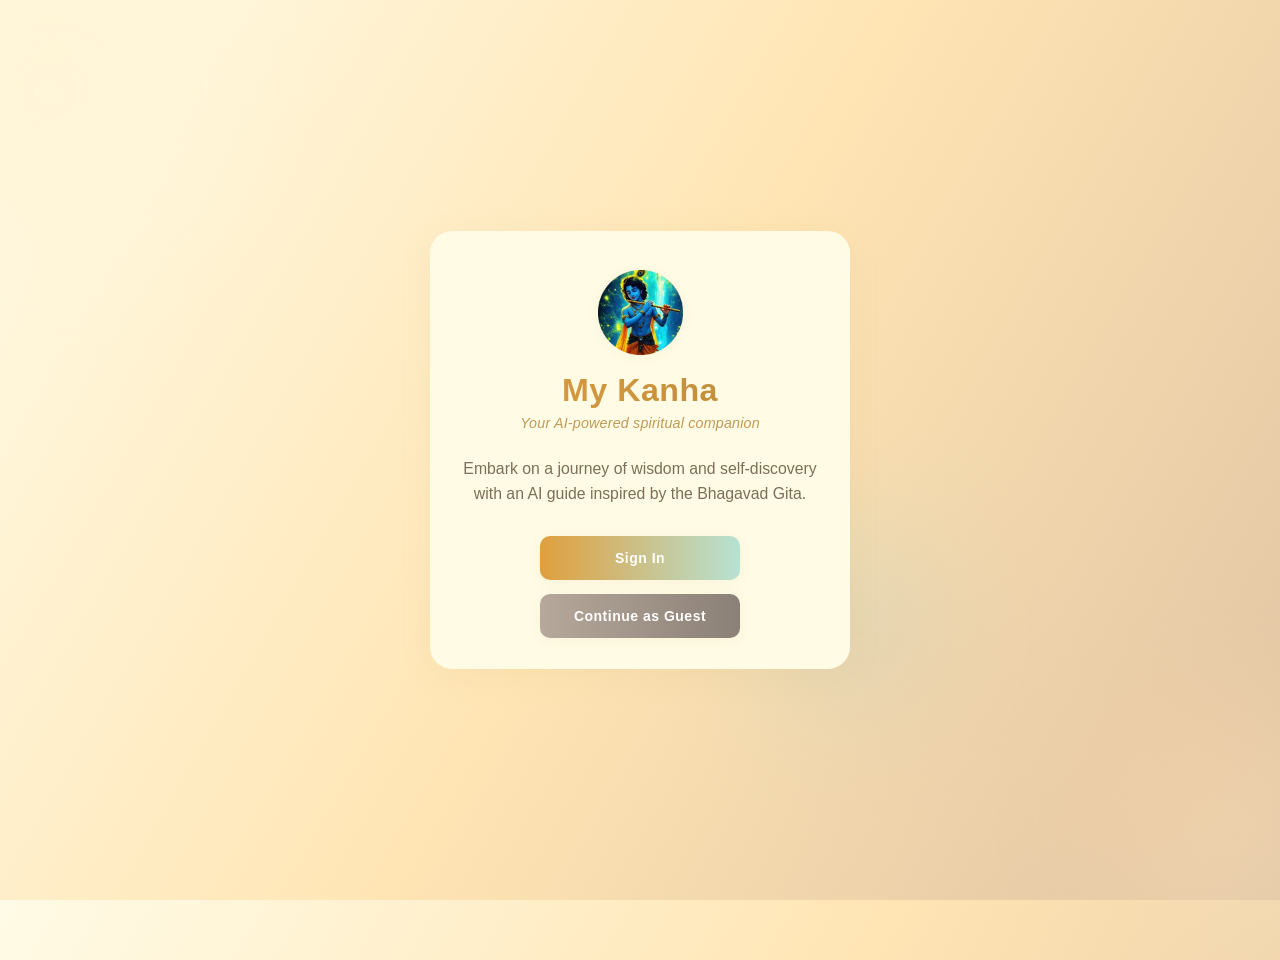
==== web_app/index.html @ e43a3147 "Update logo and resize for better layout" ====
<!DOCTYPE html>
<html lang="en">
<head>
  <meta charset="UTF-8">
  <meta name="viewport" content="width=device-width, initial-scale=1.0, viewport-fit=cover">
  <title>My Kanha Project</title>
  <link rel="stylesheet" href="assets/css/styles.css">
  <!-- PWA Meta Tags -->
  <link rel="manifest" href="manifest.json">
  <meta name="theme-color" content="#e09f3e">
  <meta name="apple-mobile-web-app-capable" content="yes">
  <meta name="apple-mobile-web-app-status-bar-style" content="default">
  <meta name="apple-mobile-web-app-title" content="My Kanha">
  <link rel="apple-touch-icon" href="assets/images/icon-192.png">
  <meta name="description" content="Your AI-powered spiritual companion inspired by the Bhagavad Gita">
  <style>
    body {
      margin: 0;
      padding: 0;
      font-family: 'Segoe UI', Arial, sans-serif;
      background: linear-gradient(120deg, #fffbe6 0%, #ffe5b4 50%, #e0c3a3 100%);
      min-height: 100vh;
      display: flex;
      flex-direction: column;
      align-items: center;
      justify-content: center;
      overflow-x: hidden;
      position: relative;
    }
    .header {
      position: fixed;
      top: 0;
      left: 0;
      right: 0;
      z-index: 100;
      display: flex;
      align-items: center;
      justify-content: space-between;
      padding: 0.8rem 1.5rem;
      background: rgba(255, 251, 230, 0.95);
      backdrop-filter: blur(10px);
      box-shadow: 0 2px 12px rgba(200,170,100,0.10);
    }
    .header .logo-link {
      font-size: 1.25rem;
      font-weight: 700;
      color: #b6893e;
      text-decoration: none;
      display: flex;
      align-items: center;
      gap: 0.3rem;
    }
    .header .nav {
      display: flex;
      gap: 1.2rem;
    }
    .header .nav a {
      color: #7c6f57;
      text-decoration: none;
      font-size: 0.95rem;
      font-weight: 500;
      padding: 0.4rem 0.8rem;
      border-radius: 8px;
      transition: background 0.2s, color 0.2s;
    }
    .header .nav a:hover,
    .header .nav a.active {
      background: linear-gradient(90deg, #e09f3e 0%, #b6e2d3 100%);
      color: #fff;
    }
    @media (max-width: 600px) {
      .header {
        padding: 0.6rem 1rem;
      }
      .header .logo-link {
        font-size: 1rem;
      }
      .header .nav {
        gap: 0.5rem;
      }
      .header .nav a {
        font-size: 0.8rem;
        padding: 0.3rem 0.5rem;
      }
    }
    .background-blob {
      position: absolute;
      z-index: 0;
      border-radius: 50%;
      filter: blur(60px);
      opacity: 0.45;
      animation: float 12s ease-in-out infinite alternate;
    }
    .blob1 {
      width: 340px; height: 340px;
      background: linear-gradient(135deg, #ffe5b4 0%, #fffbe6 100%);
      top: -80px; left: -120px;
      animation-delay: 0s;
    }
    .blob2 {
      width: 260px; height: 260px;
      background: linear-gradient(135deg, #f9d29d 0%, #f6e7cb 100%);
      bottom: -60px; right: -80px;
      animation-delay: 2s;
    }
    .blob3 {
      width: 180px; height: 180px;
      background: linear-gradient(135deg, #b6e2d3 0%, #e0c3a3 100%);
      top: 60%; left: 60%;
      animation-delay: 4s;
    }
    @keyframes float {
      0% { transform: translateY(0) scale(1); }
      100% { transform: translateY(-30px) scale(1.08); }
    }
    .container {
      position: relative;
      z-index: 1;
      background: rgba(255, 251, 230, 0.98);
      border-radius: 22px;
      box-shadow: 0 6px 32px rgba(200,170,100,0.10);
      padding: 2.8rem 2.2rem 2.2rem 2.2rem;
      max-width: 420px;
      width: 92vw;
      text-align: center;
      animation: fadeIn 1.2s cubic-bezier(.39,.575,.56,1) both;
    }
    @keyframes fadeIn {
      0% { opacity: 0; transform: translateY(40px) scale(0.98); }
      100% { opacity: 1; transform: translateY(0) scale(1); }
    }
    .logo {
      width: 85px;
      height: 85px;
      margin-bottom: 1.1rem;
      margin-inline: auto;
      border-radius: 50%;
      background: linear-gradient(135deg, #ffe5b4 0%, #f9d29d 100%);
      display: flex;
      align-items: center;
      justify-content: center;
      box-shadow: 0 2px 12px rgba(200,170,100,0.10);
      animation: popIn 1.2s cubic-bezier(.39,.575,.56,1) 0.2s both;
    }
    .logo span {
      font-size: 2.3rem;
      color: #e09f3e;
      font-family: 'Segoe UI', Arial, sans-serif;
    }
    @keyframes popIn {
      0% { opacity: 0; transform: scale(0.7); }
      100% { opacity: 1; transform: scale(1); }
    }
    h1 {
      font-size: 2.3rem;
      margin-bottom: 0.4rem;
      color: #b6893e;
      letter-spacing: 0.5px;
      font-weight: 700;
      background: linear-gradient(90deg, #e09f3e 0%, #b6893e 100%);
      -webkit-background-clip: text;
      -webkit-text-fill-color: transparent;
      background-clip: text;
      
    }
    p {
      font-size: 1.13rem;
      color: #7c6f57;
      margin-bottom: 2.1rem;
      line-height: 1.6;
    }
    .start-btn {
      background: linear-gradient(90deg, #e09f3e 0%, #b6e2d3 100%);
      color: #fff;
      border: none;
      border-radius: 10px;
      padding: 1rem 2.5rem;
      font-size: 1.13rem;
      font-weight: 700;
      cursor: pointer;
      box-shadow: 0 2px 12px rgba(200,170,100,0.10);
      transition: background 0.2s, transform 0.2s, box-shadow 0.2s;
      letter-spacing: 0.5px;
    }
    .start-btn:hover, .start-btn:focus {
      background: linear-gradient(90deg, #b6e2d3 0%, #e09f3e 100%);
      transform: translateY(-3px) scale(1.04);
      box-shadow: 0 6px 24px rgba(200,170,100,0.13);
      outline: none;
    }
    .button-group {
      display: flex;
      flex-direction: row;
      gap: 1rem;
      justify-content: center;
      flex-wrap: wrap;
      margin-top: 0.5rem;
    }
    .button-group a {
      width: 100%;
      max-width: 200px;
    }
    /* Ensure both buttons have equal size */
    .button-group .start-btn {
      width: 100%;
      padding: 0.9rem 1.5rem;
      font-size: 1rem;
    }
    .button-group .login-btn {
      background: linear-gradient(90deg, #e09f3e 0%, #b6e2d3 100%);
    }
    .button-group .login-btn:hover, .button-group .login-btn:focus {
      background: linear-gradient(90deg, #b6e2d3 0%, #e09f3e 100%);
    }
    .button-group .guest-btn {
      background: linear-gradient(90deg, #b6a89a 0%, #8b8077 100%);
    }
    .button-group .guest-btn:hover, .button-group .guest-btn:focus {
      background: linear-gradient(90deg, #8b8077 0%, #b6a89a 100%);
    }
    .subtitle {
      font-size: 1.02rem;
      color: #b6893e;
      margin-bottom: 1.7rem;
      font-style: italic;
      letter-spacing: 0.2px;
      opacity: 0.85;
    }
    @media (max-width: 600px) {
      .container {
        padding: 1.2rem 0.5rem 1.5rem 0.5rem;
        max-width: 98vw;
      }
      h1 {
        font-size: 1.4rem;
      }
      p {
        font-size: 0.98rem;
      }
      .button-group .start-btn {
        font-size: 0.95rem;
        padding: 0.75rem 1rem;
      }
      .button-group {
        flex-direction: column;
        align-items: center;
        gap: 0.8rem;
      }
      .button-group a {
        width: 70%;
        max-width: none;
      }
      .logo {
        width: 48px; height: 48px;
        font-size: 1.3rem;
      }
    }
  </style>
</head>
<body>
  <div class="background-blob blob1"></div>
  <div class="background-blob blob2"></div>
  <div class="background-blob blob3"></div>
  <div class="container">
<div class="logo">
    <img src="assets/images/k.ico" alt="Krishna" class="auth-logo-img">
</div>
    <h1>My Kanha</h1>
    <div class="subtitle">Your AI-powered spiritual companion</div>
    <p>Embark on a journey of wisdom and self-discovery with an AI guide inspired by the Bhagavad Gita.</p>
    <div class="button-group">
      <a href="login.html">
        <button class="start-btn login-btn">Sign In</button>
      </a>
      <a href="chat.html">
        <button class="start-btn guest-btn">Continue as Guest</button>
      </a>
    </div>
  </div>

  <script src="assets/js/settings.js"></script>
  <script src="assets/js/pwa.js"></script>
</body>
</html>
---- web_app/assets/css/styles.css ----
/* ============================================
   MY KANHA PROJECT - COMPLETE STYLESHEET
   Clean, Mobile-First, PWA-Ready
   ============================================ */

/* CSS VARIABLES */
:root {
    --primary: #e09f3e;
    --primary-dark: #b6893e;
    --secondary: #b6e2d3;
    --surface: rgba(255, 251, 230, 0.98);
    --text-primary: #4a4a4a;
    --text-secondary: #7c6f57;
    --text-muted: #999;
    --border: rgba(200, 170, 100, 0.2);
    --shadow: rgba(200, 170, 100, 0.15);
    --safe-area-bottom: env(safe-area-inset-bottom, 0px);
    --bottom-nav-height: 60px;
    --touch-target: 44px;
    --transition: 0.2s ease;
}

/* RESET */
*, *::before, *::after { box-sizing: border-box; margin: 0; padding: 0; }

html { font-size: 14px; scroll-behavior: smooth; }

/* HIDE SCROLLBARS (while still allowing scroll) */
* {
    scrollbar-width: none; /* Firefox */
    -ms-overflow-style: none; /* IE/Edge */
}
*::-webkit-scrollbar {
    display: none; /* Chrome, Safari, Opera */
}

body {
    font-family: 'Segoe UI', system-ui, -apple-system, sans-serif;
    background: linear-gradient(135deg, #fffbe6 0%, #ffe5b4 50%, #f5e6d3 100%);
    background-attachment: fixed;
    color: var(--text-primary);
    min-height: 100vh;
    line-height: 1.2;
    overflow-x: hidden;
    padding-bottom: calc(var(--bottom-nav-height) + var(--safe-area-bottom));
}

/* HEADER */
.header {
    position: sticky;
    top: 0;
    z-index: 100;
    display: flex;
    align-items: center;
    justify-content: space-between;
    padding: 0.75rem 1.5rem;
    background: var(--surface);
    box-shadow: 0 2px 12px var(--shadow);
}

/* HEADER LOGO - Image and text side by side */
.logo {
    display: flex;
    align-items: center;
    gap: 0.5rem;
    font-size: 1.25rem;
    font-weight: 700;
    color: var(--primary);
    text-decoration: none;
}

.logo-text {
    font-size: 1.25rem;
    font-weight: 700;
    color: var(--primary);
}

/* Logo image styling */
.logo-img {
    width: 35px;
    height: 35px;
    object-fit: contain;
    display: block;
}

/* Dark mode adjustments */
body.dark-mode .logo-text,
html.dark-mode .logo-text {
    color: #ffb74d;
}

body.dark-mode .logo-img,
html.dark-mode .logo-img {
    filter: brightness(1.2);
}

/* Mobile responsiveness */
@media (max-width: 768px) {
    .logo {
        gap: 0.4rem;
    }
    
    .logo-img {
        width: 24px;
        height: 24px;
    }
    
    .logo-text {
        font-size: 1.1rem;
    }
}

@media (max-width: 480px) {
    .logo {
        gap: 0.3rem;
    }
    
    .logo-img {
        width: 20px;
        height: 20px;
    }
    
    .logo-text {
        font-size: 19;
    }
}

.nav { display: flex; gap: 0.5rem; }

.nav a {
    color: var(--text-secondary);
    text-decoration: none;
    font-weight: 500;
    padding: 0.5rem 1rem;
    border-radius: 8px;
    transition: var(--transition);
}

.nav a:hover, .nav a.active {
    background: linear-gradient(135deg, var(--primary), var(--secondary));
    color: #fff;
}

@media (max-width: 768px) {
    .nav { display: none; }
    .header { justify-content: center; }
}

/* MAIN LAYOUT */
.main {
    display: flex;
    flex-direction: column;
    align-items: center;
    min-height: calc(100vh - 56px);
    padding: 1.5rem 1rem;
    padding-bottom: calc(var(--bottom-nav-height) + var(--safe-area-bottom) + 2rem);
}

/* SECTIONS */
.container, .chat-section, .search-section, .history-section, .settings-section, .verse-section {
    background: var(--surface);
    border-radius: 20px;
    box-shadow: 0 4px 24px var(--shadow);
    padding: 1.5rem;
    width: 100%;
    max-width: 600px;
}

/* TYPOGRAPHY */
h1, h2, h3 { color: var(--primary-dark); font-weight: 700; margin-bottom: 0.5rem; }
h1 { font-size: 1.75rem; }
h2 { font-size: 1.35rem; color: var(--primary); }
p { color: var(--text-secondary); margin-bottom: 1rem; }

/* BUTTONS */
.btn, .start-btn, .send-btn, .search-btn, .save-btn {
    display: inline-flex;
    align-items: center;
    justify-content: center;
    background: linear-gradient(135deg, var(--primary), var(--secondary));
    color: #fff;
    border: none;
    border-radius: 12px;
    padding: 0.875rem 1.5rem;
    font-size: 1rem;
    font-weight: 600;
    cursor: pointer;
    min-height: var(--touch-target);
    transition: var(--transition);
    -webkit-tap-highlight-color: transparent;
}

.btn:hover, .start-btn:hover, .send-btn:hover, .search-btn:hover, .save-btn:hover {
    transform: translateY(-2px);
    box-shadow: 0 6px 20px var(--shadow);
}

.btn:active, .start-btn:active, .send-btn:active { transform: translateY(0); }
.btn:disabled, .send-btn:disabled { opacity: 0.6; cursor: not-allowed; }

.clear-btn {
    background: transparent;
    border: 1.5px solid var(--primary);
    color: var(--primary);
    padding: 0.5rem 1rem;
    border-radius: 8px;
    font-size: 0.85rem;
    cursor: pointer;
    transition: var(--transition);
    min-height: var(--touch-target);
}

.clear-btn:hover { background: var(--primary); color: #fff; }

/* INPUTS */
input[type="text"], input[type="email"], input[type="password"], textarea, select, .chat-input, .search-input {
    width: 100%;
    padding: 0.875rem 1rem;
    font-size: 16px;
    border: 1.5px solid var(--border);
    border-radius: 12px;
    background: #fff;
    color: var(--text-primary);
    transition: var(--transition);
    min-height: var(--touch-target);
}

input:focus, textarea:focus, select:focus {
    outline: none;
    border-color: var(--primary);
    box-shadow: 0 0 0 3px rgba(224, 159, 62, 0.15);
}

.form-group { margin-bottom: 1.25rem; }
.form-group label { display: block; font-weight: 600; color: var(--primary-dark); margin-bottom: 0.5rem; }

/* CHAT */
.chat-main { padding-bottom: calc(var(--bottom-nav-height) + var(--safe-area-bottom) + 1rem); }
.chat-header { text-align: center; margin-bottom: 1rem; }
.chat-subtitle { font-size: 0.9rem; color: var(--text-muted); margin: 0; }

.chat-window {
    position: relative;
    background: #fffdf5;
    border-radius: 16px;
    min-height: 350px;
    max-height: calc(100dvh - 320px);
    overflow-y: auto;
    -webkit-overflow-scrolling: touch;
    overscroll-behavior: contain;
    padding: 1rem;
    margin-bottom: 1rem;
    display: flex;
    flex-direction: column;
}


.chat-window > *:not(.krishna-bg) { position: relative; z-index: 1; }

.chat-form { display: flex; gap: 0.75rem; background: var(--surface); padding: 0.5rem 0; }
.chat-input { flex: 1; }
.send-btn { flex-shrink: 0; padding: 0.875rem 1.25rem; }

.chat-footer {
    display: flex;
    justify-content: space-between;
    align-items: center;
    margin-top: 0.75rem;
    padding-top: 0.75rem;
    border-top: 1px solid var(--border);
}

.chat-info { font-size: 0.75rem; color: var(--text-muted); }

/* MOBILE FULL SCREEN CHAT */
@media (max-width: 768px) {
    .chat-main {
        padding: 0;
        padding-bottom: 0;
        align-items: stretch;
    }
    
    .chat-section {
        border-radius: 0;
        box-shadow: none;
        padding: 0;
        max-width: 100%;
        height: calc(100vh - 56px - var(--bottom-nav-height) - var(--safe-area-bottom));
        display: flex;
        flex-direction: column;
    }
    
    .chat-header {
        padding: 12px;
        background: var(--surface);
        margin-bottom: 0;
    }
    
    .chat-window {
        border-radius: 0;
        min-height: 0;
        max-height: none;
        flex: 1;
        margin-bottom: 0;
    }
    
    .chat-form {
        padding: 0.75rem 1rem;
        border-top: 1px solid var(--border);
    }
    
    .chat-footer {
        margin-top: 0;
        padding: 0.5rem 1rem;
        padding-bottom: calc(0.5rem + var(--bottom-nav-height) + var(--safe-area-bottom));
    }
}

/* MESSAGES */
.message { display: flex; gap: 0.75rem; margin-bottom: 1rem; animation: fadeIn 0.3s ease; }
@keyframes fadeIn { from { opacity: 0; transform: translateY(8px); } to { opacity: 1; transform: translateY(0); } }

/* Added at the end of the file in UTILITIES section */

/* IMAGE STYLING */
.logo-img, .auth-logo-img, .avatar-img {
    object-fit: contain;
    display: block;
}


/* Auth page logo image */
.auth-logo-img {
    width: 85px;
    height: 85px;
}

/* Message avatar image */
.avatar-img {
    width: 40px;
    height: 34px;
}

/* Dark mode adjustments for images */
body.dark-mode .logo-img,
html.dark-mode .logo-img {
    filter: brightness(1.2);
}

@media (max-width: 480px) {
    .message-avatar {
        width: 28px;
        height: 28px;
    }
    
    .logo-img {
        width: 30px;
        height: 30px;
        margin-right: 6px;
    }
    
    .auth-logo-img {
        width: 36px;
        height: 36px;
    }
    
    .avatar-img {
        width: 31px;
        height: 28px;
    }
}

/* Updated message-avatar to contain images */
.message-avatar {
    width: 40px;
    height: 40px;
    border-radius: 50%;
    background: linear-gradient(135deg, #ffe5b4, #f9d29d);
    display: flex;
    align-items: center;
    justify-content: center;
    font-size: 0.5rem;
    flex-shrink: 0;
    overflow: hidden; /* Added to contain the image */
  }

.message-content {
    max-width: 80%;
    padding: 0.7rem 0.2rem;
    border-radius: 16px;
    background: rgba(255, 255, 255, 0.95);
    box-shadow: 0 2px 8px rgba(0, 0, 0, 0.06);
}

.message-text { color: var(--text-primary); line-height: 1.4; word-wrap: break-word;  }
.message-time { font-size: 0.7rem; color: var(--text-muted); margin-top: 0.3rem; text-align: right; }

.user-message { flex-direction: row-reverse; }
.user-message .message-content { background: linear-gradient(135deg, var(--primary), #f9d29d); }
.user-message .message-text { color: #fff; }
.user-message .message-time { color: rgba(255, 255, 255, 0.8); }

.krishna-message .message-content { background: rgba(255, 251, 230, 0.98); border: 1px solid rgba(224, 159, 62, 0.2); }
.welcome-message .message-content { background: linear-gradient(135deg, rgba(182, 226, 211, 0.3), rgba(255, 251, 230, 0.98)); border: 1px solid rgba(182, 226, 211, 0.5); }

.system-message { justify-content: center; }
.system-message .message-content { max-width: 90%; text-align: center; font-size: 0.85rem; padding: 0.5rem 1rem; }
.system-message.error .message-content { background: #fff5f5; border: 1px solid #ff6b6b; color: #d63031; }

/* TYPING INDICATOR */
.typing-indicator .typing-dots { display: flex; gap: 4px; padding: 0.5rem 0; }
.typing-indicator .typing-dots span {
    width: 8px; height: 8px;
    background: var(--primary-dark);
    border-radius: 50%;
    animation: typingBounce 1.4s infinite ease-in-out;
}
.typing-indicator .typing-dots span:nth-child(2) { animation-delay: 0.2s; }
.typing-indicator .typing-dots span:nth-child(3) { animation-delay: 0.4s; }
@keyframes typingBounce { 0%, 80%, 100% { transform: scale(0.6); opacity: 0.5; } 40% { transform: scale(1); opacity: 1; } }

/* SOURCES */
.message-sources { margin-top: 0.75rem; padding-top: 0.75rem; border-top: 1px dashed rgba(224, 159, 62, 0.3); }
.sources-header { font-size: 0.8rem; font-weight: 600; color: var(--primary-dark); margin-bottom: 0.5rem; }
.source-item { background: rgba(255, 229, 180, 0.3); border-radius: 8px; padding: 0.6rem; margin-bottom: 0.5rem; border-left: 3px solid var(--primary); }
.source-reference { font-weight: 600; color: var(--primary-dark); font-size: 0.85rem; }
.source-translation { color: var(--text-primary); font-size: 0.85rem; line-height: 1.4; margin-top: 0.25rem; }

/* SEARCH */
.search-form { display: flex; gap: 0.75rem; margin-bottom: 1.5rem; }
.search-results { min-height: 100px; }
.search-result-item {
    background: #fff;
    border-radius: 12px;
    padding: 1rem;
    margin-bottom: 0.75rem;
    border-left: 3px solid var(--primary);
    box-shadow: 0 2px 8px rgba(0, 0, 0, 0.04);
    transition: var(--transition);
}
.search-result-item:hover { transform: translateY(-2px); box-shadow: 0 4px 12px var(--shadow); }

/* HISTORY */
.history-list { min-height: 100px; }
.history-item {
    background: #fff;
    border-radius: 12px;
    padding: 1rem;
    margin-bottom: 0.75rem;
    box-shadow: 0 2px 8px rgba(0, 0, 0, 0.04);
    cursor: pointer;
    transition: var(--transition);
}
.history-item:hover { transform: translateY(-2px); box-shadow: 0 4px 12px var(--shadow); }

/* SETTINGS */
.settings-form { display: flex; flex-direction: column; gap: 1.5rem; }
.setting-description { font-size: 0.85rem; color: var(--text-muted); margin-top: 0.25rem; }

.toggle-switch { display: flex; align-items: center; gap: 1rem; }
.toggle-input { display: none; }
.toggle-label {
    position: relative;
    display: inline-block;
    width: 56px;
    height: 30px;
    background: #ddd;
    border-radius: 30px;
    cursor: pointer;
    transition: 0.3s ease;
}
.toggle-slider {
    position: absolute;
    top: 3px;
    left: 3px;
    width: 24px;
    height: 24px;
    background: #fff;
    border-radius: 50%;
    transition: 0.3s ease;
    box-shadow: 0 2px 4px rgba(0, 0, 0, 0.2);
}
.toggle-input:checked + .toggle-label { background: linear-gradient(135deg, var(--primary), #ffa726); }
.toggle-input:checked + .toggle-label .toggle-slider { left: 29px; }
.status-text { font-size: 0.9rem; font-weight: 500; color: var(--text-secondary); }

.install-btn {
    display: flex;
    align-items: center;
    justify-content: center;
    gap: 0.5rem;
    background: linear-gradient(135deg, var(--primary), var(--secondary));
    color: #fff;
    border: none;
    border-radius: 12px;
    padding: 1rem 1.5rem;
    font-size: 1rem;
    font-weight: 600;
    cursor: pointer;
    width: 100%;
    max-width: 280px;
    min-height: var(--touch-target);
    transition: var(--transition);
}
.install-btn:hover { transform: translateY(-2px); box-shadow: 0 6px 20px var(--shadow); }
.pwa-status { display: flex; align-items: center; gap: 0.5rem; color: #00b894; font-weight: 500; }

.reset-btn {
    background: transparent;
    border: 1.5px solid var(--text-muted);
    color: var(--text-secondary);
    padding: 0.875rem 1.5rem;
    border-radius: 12px;
    font-size: 1rem;
    font-weight: 600;
    cursor: pointer;
    min-height: var(--touch-target);
    transition: var(--transition);
}

.reset-btn:hover { background: var(--text-muted); color: #fff; }

.button-group { display: flex; gap: 1rem; flex-wrap: wrap; margin-top: 1rem; }
.button-group .save-btn, .button-group .reset-btn { flex: 1; min-width: 140px; }

.theme-preview { display: flex; gap: 0.75rem; flex-wrap: wrap; }
.preview-box { padding: 1rem; border-radius: 8px; color: #fff; font-size: 0.8rem; text-align: center; min-width: 80px; flex: 1; }

/* BOTTOM NAV */
.bottom-nav {
    position: fixed;
    bottom: 0;
    left: 0;
    right: 0;
    height: calc(var(--bottom-nav-height) + var(--safe-area-bottom));
    padding-bottom: var(--safe-area-bottom);
    background: var(--surface);
    backdrop-filter: blur(10px);
    -webkit-backdrop-filter: blur(10px);
    display: flex;
    justify-content: space-around;
    align-items: center;
    box-shadow: 0 -2px 20px rgba(0, 0, 0, 0.08);
    z-index: 1000;
    border-top: 1px solid var(--border);
}

.bottom-nav-item {
    display: flex;
    flex-direction: column;
    align-items: center;
    justify-content: center;
    text-decoration: none;
    color: var(--text-secondary);
    padding: 8px 16px;
    min-width: var(--touch-target);
    min-height: var(--touch-target);
    border-radius: 12px;
    transition: var(--transition);
    -webkit-tap-highlight-color: transparent;
}

.bottom-nav-item:active { transform: scale(0.95); background: rgba(224, 159, 62, 0.1); }
.bottom-nav-item.active { color: var(--primary); }
.bottom-nav-icon { font-size: 1.3rem; margin-bottom: 2px; }
.bottom-nav-item.active .bottom-nav-icon { transform: scale(1.1); }
.bottom-nav-label { font-size: 0.7rem; font-weight: 600; }

@media (min-width: 769px) {
    .bottom-nav { display: none; }
    body { padding-bottom: 0; }
}

/* DARK MODE */
body.dark-mode, html.dark-mode {
    --surface: rgba(26, 26, 50, 0.95);
    --text-primary: #e0e0e0;
    --text-secondary: #b0b0b0;
    --text-muted: #808080;
    --border: rgba(255, 183, 77, 0.2);
    --shadow: rgba(0, 0, 0, 0.3);
    background: linear-gradient(135deg, #0f0f1e 0%, #1a1a3e 50%, #0f0f1e 100%) !important;
}

body.dark-mode .header, html.dark-mode .header { background: rgba(15, 15, 30, 0.95) !important; border-bottom: 1px solid rgba(255, 183, 77, 0.2); }
body.dark-mode .logo, html.dark-mode .logo { color: #ffb74d !important; }
body.dark-mode .nav a, html.dark-mode .nav a { color: #b0b0b0 !important; }
body.dark-mode .nav a:hover, body.dark-mode .nav a.active, html.dark-mode .nav a:hover, html.dark-mode .nav a.active { background: rgba(255, 183, 77, 0.2) !important; color: #ffb74d !important; }

body.dark-mode .container, body.dark-mode .chat-section, body.dark-mode .search-section, body.dark-mode .history-section, body.dark-mode .settings-section,
html.dark-mode .container, html.dark-mode .chat-section, html.dark-mode .search-section, html.dark-mode .history-section, html.dark-mode .settings-section {
    background: rgba(26, 26, 50, 0.9) !important;
    border: 1px solid rgba(255, 183, 77, 0.1);
}

body.dark-mode .chat-window, html.dark-mode .chat-window {
    background: rgba(20, 20, 45, 0.95) !important;
}

body.dark-mode h1, body.dark-mode h2, body.dark-mode h3, html.dark-mode h1, html.dark-mode h2, html.dark-mode h3 { color: #ffb74d !important; }
body.dark-mode p, body.dark-mode label, html.dark-mode p, html.dark-mode label { color: #b0b0b0 !important; }

body.dark-mode input, body.dark-mode textarea, body.dark-mode select, html.dark-mode input, html.dark-mode textarea, html.dark-mode select {
    background: rgba(30, 30, 60, 0.8) !important;
    color: #e0e0e0 !important;
    border-color: rgba(255, 183, 77, 0.2) !important;
}

body.dark-mode input:focus, html.dark-mode input:focus { border-color: #ffb74d !important; box-shadow: 0 0 0 3px rgba(255, 183, 77, 0.2) !important; }
body.dark-mode .chat-window, html.dark-mode .chat-window { background: rgba(20, 20, 40, 0.8) !important; }
body.dark-mode .message-content, html.dark-mode .message-content { background: rgba(40, 40, 70, 0.9) !important; }
body.dark-mode .message-text, html.dark-mode .message-text { color: #e0e0e0 !important; }

body.dark-mode .user-message .message-content, html.dark-mode .user-message .message-content { background: linear-gradient(135deg, #ffb74d, #ffa726) !important; }
body.dark-mode .user-message .message-text, html.dark-mode .user-message .message-text { color: #1a1a2e !important; }

body.dark-mode .bottom-nav, html.dark-mode .bottom-nav { background: rgba(15, 15, 30, 0.98) !important; border-top-color: rgba(255, 183, 77, 0.2) !important; }
body.dark-mode .bottom-nav-item, html.dark-mode .bottom-nav-item { color: #808080 !important; }
body.dark-mode .bottom-nav-item.active, html.dark-mode .bottom-nav-item.active { color: #ffb74d !important; }
body.dark-mode .status-text, html.dark-mode .status-text { color: #ffb74d !important; }

body.dark-mode .history-item, body.dark-mode .search-result-item, html.dark-mode .history-item, html.dark-mode .search-result-item {
    background: rgba(40, 40, 70, 0.8) !important;
    border-color: rgba(255, 183, 77, 0.1) !important;
}

body.dark-mode .clear-btn, html.dark-mode .clear-btn { border-color: #ffb74d !important; color: #ffb74d !important; }
body.dark-mode .clear-btn:hover, html.dark-mode .clear-btn:hover { background: #ffb74d !important; color: #1a1a2e !important; }

/* SCROLLBAR */
::-webkit-scrollbar { width: 8px; height: 8px; }
::-webkit-scrollbar-track { background: transparent; }
::-webkit-scrollbar-thumb { background: var(--primary); border-radius: 4px; }
body.dark-mode ::-webkit-scrollbar-thumb { background: #ffb74d; }

/* RESPONSIVE */
@media (max-width: 480px) {
    .chat-window { max-height: calc(105dvh - 280px); min-height: 250px; }
    .message-content { max-width: 85%; }
    .message-avatar { width: 32px; height: 32px; font-size: 0.8rem; }
    .message { gap: 0.5rem; }
    h2 { font-size: 1.2rem; }
}

@media (max-height: 500px) and (orientation: landscape) {
    .bottom-nav { height: calc(50px + var(--safe-area-bottom)); }
    .chat-window { min-height: 120px; max-height: calc(100dvh - 180px); }
}

@media print {
    .bottom-nav, .header { display: none !important; }
    body { padding: 0 !important; background: #fff !important; }
}

/* UTILITIES */
.text-center { text-align: center; }
.hidden { display: none !important; }

/* ============================================
   LOGIN & SIGNUP PAGE STYLES
   ============================================ */

/* Background Blobs (Shared) */
.background-blob {
  position: fixed;
  z-index: 0;
  border-radius: 50%;
  filter: blur(60px);
  opacity: 0.45;
  animation: float 12s ease-in-out infinite alternate;
}

.blob1 {
  width: 340px;
  height: 340px;
  background: linear-gradient(135deg, #ffe5b4 0%, #fffbe6 100%);
  top: -80px;
  left: -120px;
  animation-delay: 0s;
}

.blob2 {
  width: 260px;
  height: 260px;
  background: linear-gradient(135deg, #f9d29d 0%, #f6e7cb 100%);
  bottom: -60px;
  right: -80px;
  animation-delay: 2s;
}

.blob3 {
  width: 180px;
  height: 180px;
  background: linear-gradient(135deg, #b6e2d3 0%, #e0c3a3 100%);
  top: 60%;
  left: 60%;
  animation-delay: 4s;
}

@keyframes float {
  0% { transform: translateY(0) scale(1); }
  100% { transform: translateY(-30px) scale(1.08); }
}

/* Auth Pages Body Override */
.auth-page {
  display: flex;
  align-items: center;
  justify-content: center;
  padding: 20px;
  padding-top: calc(20px + env(safe-area-inset-top, 0px));
  padding-bottom: calc(20px + env(safe-area-inset-bottom, 0px));
}

/* Login Container */
.login-container {
  position: relative;
  z-index: 1;
  max-width: 420px;
  width: 100%;
  margin: 0 auto;
  animation: fadeInUp 1.2s cubic-bezier(0.39, 0.575, 0.56, 1) both;
}

/* Signup Container */
.signup-container {
  position: relative;
  z-index: 1;
  display: flex;
  gap: 3rem;
  max-width: 1200px;
  width: 100%;
  align-items: center;
  animation: fadeInUp 1.2s cubic-bezier(0.39, 0.575, 0.56, 1) both;
}

@keyframes fadeInUp {
  0% { opacity: 0; transform: translateY(40px) scale(0.98); }
  100% { opacity: 1; transform: translateY(0) scale(1); }
}

/* Auth Cards */
.login-card, .signup-card {
  background: var(--surface);
  border-radius: 22px;
  box-shadow: 0 6px 32px var(--shadow);
  padding: 2.8rem 2.2rem;
  width: 100%;
  display: flex;
  flex-direction: column;
  align-items: center;
  text-align: center;
  animation: slideInLeft 1s cubic-bezier(0.39, 0.575, 0.56, 1) 0.2s both;
}

.signup-card {
  max-width: 500px;
  max-height: 85vh;
  overflow-y: auto;
}

.signup-card::-webkit-scrollbar { width: 6px; }
.signup-card::-webkit-scrollbar-track { background: rgba(224, 195, 163, 0.1); border-radius: 10px; }
.signup-card::-webkit-scrollbar-thumb { background: rgba(224, 159, 62, 0.3); border-radius: 10px; }
.signup-card::-webkit-scrollbar-thumb:hover { background: rgba(224, 159, 62, 0.5); }

@keyframes slideInLeft {
  0% { opacity: 0; transform: translateX(-60px); }
  100% { opacity: 1; transform: translateX(0); }
}

/* Auth Logo */
.auth-logo {
  width: 70px;
  height: 70px;
  margin: 0 auto 1.1rem;
  border-radius: 50%;
  background: linear-gradient(135deg, #ffe5b4 0%, #f9d29d 100%);
  display: flex;
  align-items: center;
  justify-content: center;
  box-shadow: 0 2px 12px var(--shadow);
  animation: popIn 1.2s cubic-bezier(0.39, 0.575, 0.56, 1) 0.2s both;
}

.auth-logo span { font-size: 2.3rem; }

@keyframes popIn {
  0% { opacity: 0; transform: scale(0.7); }
  100% { opacity: 1; transform: scale(1); }
}

/* Auth Headings */
.login-card h1, .signup-card h1 {
  font-size: 2.3rem;
  margin-bottom: 0.4rem;
  color: var(--primary-dark);
  letter-spacing: 0.5px;
  font-weight: 700;
  background: linear-gradient(90deg, var(--primary) 0%, var(--primary-dark) 100%);
  -webkit-background-clip: text;
  -webkit-text-fill-color: transparent;
  background-clip: text;
  text-align: center;
}

.login-subtitle, .signup-subtitle {
  font-size: 1.02rem;
  color: var(--primary-dark);
  margin-bottom: 1.7rem;
  font-style: italic;
  letter-spacing: 0.2px;
  opacity: 0.85;
  text-align: center;
}

/* Auth Forms */
.login-form, .signup-form {
  margin-bottom: 1.8rem;
  width: 100%;
  text-align: left;
}

.form-row {
  display: grid;
  grid-template-columns: 1fr 1fr;
  gap: 1rem;
}

/* Form Animations */
@keyframes slideUp {
  0% { opacity: 0; transform: translateY(20px); }
  100% { opacity: 1; transform: translateY(0); }
}

.form-group {
  animation: slideUp 0.6s cubic-bezier(0.39, 0.575, 0.56, 1) both;
}

.form-group:nth-child(1) { animation-delay: 0.3s; }
.form-group:nth-child(2) { animation-delay: 0.4s; }
.form-group:nth-child(3) { animation-delay: 0.5s; }
.form-group:nth-child(4) { animation-delay: 0.6s; }
.form-group:nth-child(5) { animation-delay: 0.7s; }
.form-group:nth-child(6) { animation-delay: 0.8s; }
.form-group:nth-child(7) { animation-delay: 0.9s; }

/* Mobile Input Wrapper */
.mobile-input-wrapper {
  display: flex;
  align-items: center;
  border: 2px solid #e0c3a3;
  border-radius: 8px;
  padding: 0.1rem;
  background: rgba(255, 255, 255, 0.9);
  transition: border-color 0.3s, box-shadow 0.3s;
}

.country-code {
  padding: 0.8rem;
  color: var(--text-secondary);
  font-weight: 600;
  border-right: 1px solid #e0c3a3;
  white-space: nowrap;
}

.mobile-input-wrapper input {
  flex: 1;
  border: none;
  padding: 0.8rem;
  font-size: 1rem;
  background: transparent;
}

.mobile-input-wrapper input:focus { outline: none; }
.mobile-input-wrapper:focus-within {
  border-color: var(--primary);
  box-shadow: 0 0 0 3px rgba(224, 159, 62, 0.1);
}

/* Password Input Wrapper */
.password-input-wrapper {
  display: flex;
  align-items: center;
  border: 2px solid #e0c3a3;
  border-radius: 8px;
  padding: 0.1rem;
  background: rgba(255, 255, 255, 0.9);
  transition: border-color 0.3s, box-shadow 0.3s;
}

.password-input-wrapper input {
  flex: 1;
  border: none;
  padding: 0.8rem;
  font-size: 1rem;
  background: transparent;
}

.password-input-wrapper input:focus { outline: none; }
.password-input-wrapper:focus-within {
  border-color: var(--primary);
  box-shadow: 0 0 0 3px rgba(224, 159, 62, 0.1);
}

.toggle-password {
  background: none;
  border: none;
  padding: 0.8rem;
  cursor: pointer;
  color: var(--text-secondary);
  transition: color 0.3s;
  font-size: 1.1rem;
}

.toggle-password:hover { color: var(--primary); }

/* Form Hint */
.form-hint {
  display: block;
  font-size: 0.8rem;
  color: #9d8b7e;
  margin-top: 0.3rem;
  font-style: italic;
}

/* Checkbox Group */
.checkbox-group {
  display: flex;
  align-items: flex-start;
  gap: 0.6rem;
  margin-bottom: 1.5rem;
}

.checkbox-group input[type="checkbox"] {
  width: 20px;
  height: 20px;
  margin-top: 0.3rem;
  cursor: pointer;
  accent-color: var(--primary);
  flex-shrink: 0;
}

.checkbox-label {
  font-size: 0.9rem;
  color: var(--text-secondary);
  margin: 0;
  line-height: 1.5;
  font-weight: 400;
}

.checkbox-label a {
  color: var(--primary);
  text-decoration: none;
  font-weight: 600;
}

.checkbox-label a:hover { text-decoration: underline; }

/* Auth Buttons */
.login-btn, .signup-btn {
  width: 100%;
  background: linear-gradient(90deg, var(--primary) 0%, var(--secondary) 100%);
  color: #fff;
  border: none;
  border-radius: 10px;
  padding: 1rem 2.5rem;
  font-size: 1.13rem;
  font-weight: 700;
  cursor: pointer;
  box-shadow: 0 2px 12px var(--shadow);
  transition: background 0.2s, transform 0.2s, box-shadow 0.2s;
  letter-spacing: 0.5px;
  animation: slideUp 0.6s cubic-bezier(0.39, 0.575, 0.56, 1) 0.5s both;
  min-height: 44px;
}

.login-btn:hover, .login-btn:focus,
.signup-btn:hover, .signup-btn:focus {
  background: linear-gradient(90deg, var(--secondary) 0%, var(--primary) 100%);
  transform: translateY(-3px) scale(1.04);
  box-shadow: 0 6px 24px var(--shadow);
  outline: none;
}

.login-btn:active, .signup-btn:active {
  transform: translateY(-1px) scale(1.02);
}

.login-btn:disabled, .signup-btn:disabled {
  opacity: 0.7;
  cursor: not-allowed;
  background: linear-gradient(90deg, #ccc 0%, #aaa 100%);
}

.login-btn:disabled:hover, .signup-btn:disabled:hover {
  transform: none;
  box-shadow: 0 2px 12px var(--shadow);
}

/* Auth Divider */
.divider {
  display: flex;
  align-items: center;
  margin: 1.8rem 0;
  color: #b6a89a;
  font-size: 0.9rem;
  font-weight: 600;
  animation: slideUp 0.6s cubic-bezier(0.39, 0.575, 0.56, 1) 0.6s both;
}

.divider::before, .divider::after {
  content: '';
  flex: 1;
  height: 1px;
  background: linear-gradient(to right, #e0c3a3, transparent);
}

.divider::before {
  background: linear-gradient(to right, transparent, #e0c3a3);
}

.divider span {
  padding: 0 0.8rem;
  color: #b6a89a;
}

/* Google Sign In Button */
#g_id_onload, .g_id_signin {
  display: flex;
  justify-content: center;
  margin-bottom: 1.8rem;
  animation: slideUp 0.6s cubic-bezier(0.39, 0.575, 0.56, 1) 0.7s both;
}

/* Auth Links */
.signup-link, .login-link, .forgot-password, .terms-text {
  font-size: 0.9rem;
  color: var(--text-secondary);
  margin: 0.8rem 0;
  line-height: 1.5;
  text-align: center;
  animation: slideUp 0.6s cubic-bezier(0.39, 0.575, 0.56, 1) 0.8s both;
}

.signup-link a, .login-link a, .forgot-password a, .terms-text a {
  color: var(--primary);
  text-decoration: none;
  font-weight: 600;
  transition: color 0.2s;
  display: inline-block;
  padding: 4px 2px;
  min-height: 44px;
  line-height: 36px;
}

.signup-link a:hover, .login-link a:hover, .forgot-password a:hover, .terms-text a:hover {
  color: var(--primary-dark);
  text-decoration: underline;
}

.terms-text {
  font-size: 0.85rem;
  opacity: 0.8;
  margin-top: 1.2rem;
}

/* Signup Info Section */
.signup-info {
  display: flex;
  flex-direction: column;
  justify-content: center;
  width: 100%;
  max-width: 320px;
  animation: slideInRight 1s cubic-bezier(0.39, 0.575, 0.56, 1) 0.2s both;
}

@keyframes slideInRight {
  0% { opacity: 0; transform: translateX(60px); }
  100% { opacity: 1; transform: translateX(0); }
}

.signup-info h2 {
  font-size: 1.8rem;
  color: var(--primary-dark);
  margin-bottom: 1rem;
  font-weight: 700;
}

.signup-info > p {
  font-size: 1.05rem;
  color: var(--text-secondary);
  margin-bottom: 1.5rem;
  line-height: 1.6;
}

.features {
  list-style: none;
  padding: 0;
  margin: 0;
}

.features li {
  font-size: 1rem;
  color: var(--text-secondary);
  margin-bottom: 1rem;
  display: flex;
  align-items: center;
  gap: 0.8rem;
  animation: slideUp 0.6s cubic-bezier(0.39, 0.575, 0.56, 1) both;
}

.features li:nth-child(1) { animation-delay: 0.4s; }
.features li:nth-child(2) { animation-delay: 0.5s; }
.features li:nth-child(3) { animation-delay: 0.6s; }
.features li:nth-child(4) { animation-delay: 0.7s; }

.feature-icon {
  font-size: 1.3rem;
  flex-shrink: 0;
}

/* Form Error/Success States */
.form-group.error input {
  border-color: #e74c3c;
  box-shadow: 0 0 0 3px rgba(231, 76, 60, 0.1);
}

.form-error {
  display: block;
  font-size: 0.8rem;
  color: #e74c3c;
  margin-top: 0.3rem;
  font-weight: 500;
}

.form-group.success input {
  border-color: #27ae60;
  box-shadow: 0 0 0 3px rgba(39, 174, 96, 0.1);
}

/* Auth Responsive */
@media (max-width: 900px) {
  .signup-container {
    flex-direction: column;
    gap: 2rem;
  }
  .signup-info {
    max-width: 420px;
    text-align: center;
  }
  .signup-info h2 { font-size: 1.6rem; }
  .features li { justify-content: center; }
}

@media (max-width: 600px) {
  .auth-page { padding: 10px; }
  
  .login-card, .signup-card {
    padding: 1.5rem 1rem;
    max-width: 100%;
  }
  
  .signup-card { max-height: 90vh; }
  
  .login-card h1, .signup-card h1 { font-size: 1.6rem; }
  .login-subtitle, .signup-subtitle { font-size: 0.95rem; margin-bottom: 1.2rem; }
  .form-row { grid-template-columns: 1fr; }
  
  .auth-logo { width: 60px; height: 60px; }
  .auth-logo span { font-size: 1.8rem; }
  
  .login-btn, .signup-btn { padding: 0.85rem 1.5rem; font-size: 1rem; }
  .divider { margin: 1.5rem 0; }
  
  .signup-info { max-width: 100%; }
  .signup-info h2 { font-size: 1.4rem; }
  .signup-info > p { font-size: 0.95rem; }
  .features li { font-size: 0.9rem; margin-bottom: 0.8rem; }
  
  .signup-link, .login-link, .forgot-password, .terms-text { font-size: 0.85rem; }
  .form-hint { font-size: 0.75rem; }
  .background-blob { filter: blur(40px); }
}

@media (max-width: 400px) {
  .login-card, .signup-card { padding: 1.2rem 0.8rem; }
  .login-card h1, .signup-card h1 { font-size: 1.4rem; }
  .login-subtitle, .signup-subtitle { font-size: 0.9rem; }
  
  .auth-logo { width: 50px; height: 50px; }
  .auth-logo span { font-size: 1.5rem; }
  
  .login-btn, .signup-btn { padding: 0.75rem 1.2rem; font-size: 0.95rem; }
  .checkbox-label { font-size: 0.85rem; }
}

@media (max-height: 500px) and (orientation: landscape) {
  .auth-page { padding: 10px; }
  .login-card, .signup-card { padding: 1.2rem 1.5rem; }
  .auth-logo { width: 50px; height: 50px; margin-bottom: 0.8rem; }
  .login-card h1, .signup-card h1 { font-size: 1.4rem; margin-bottom: 0.2rem; }
  .login-subtitle, .signup-subtitle { margin-bottom: 1rem; }
  .login-btn, .signup-btn { padding: 0.7rem 1.5rem; }
  .divider { margin: 1rem 0; }
}

/* ============================================
   DARK MODE FOR AUTH PAGES
   ============================================ */
body.dark-mode .login-card, body.dark-mode .signup-card,
html.dark-mode .login-card, html.dark-mode .signup-card {
  background: rgba(26, 26, 50, 0.95) !important;
  border: 1px solid rgba(255, 183, 77, 0.1);
}

body.dark-mode .login-card h1, body.dark-mode .signup-card h1,
html.dark-mode .login-card h1, html.dark-mode .signup-card h1 {
  background: linear-gradient(90deg, #ffb74d 0%, #ffa726 100%);
  -webkit-background-clip: text;
  -webkit-text-fill-color: transparent;
  background-clip: text;
}

body.dark-mode .login-subtitle, body.dark-mode .signup-subtitle,
html.dark-mode .login-subtitle, html.dark-mode .signup-subtitle {
  color: #ffb74d !important;
}

body.dark-mode .auth-logo, html.dark-mode .auth-logo {
  background: linear-gradient(135deg, rgba(255, 183, 77, 0.3) 0%, rgba(255, 167, 38, 0.3) 100%) !important;
}

body.dark-mode .mobile-input-wrapper, body.dark-mode .password-input-wrapper,
html.dark-mode .mobile-input-wrapper, html.dark-mode .password-input-wrapper {
  background: rgba(30, 30, 60, 0.8) !important;
  border-color: rgba(255, 183, 77, 0.2) !important;
}

body.dark-mode .country-code, html.dark-mode .country-code {
  color: #b0b0b0 !important;
  border-color: rgba(255, 183, 77, 0.2) !important;
}

body.dark-mode .toggle-password, html.dark-mode .toggle-password {
  color: #b0b0b0 !important;
}

body.dark-mode .toggle-password:hover, html.dark-mode .toggle-password:hover {
  color: #ffb74d !important;
}

body.dark-mode .divider, html.dark-mode .divider {
  color: #808080 !important;
}

body.dark-mode .divider::before, body.dark-mode .divider::after,
html.dark-mode .divider::before, html.dark-mode .divider::after {
  background: rgba(255, 183, 77, 0.3) !important;
}

body.dark-mode .divider span, html.dark-mode .divider span {
  color: #808080 !important;
}

body.dark-mode .signup-link, body.dark-mode .login-link,
body.dark-mode .forgot-password, body.dark-mode .terms-text,
html.dark-mode .signup-link, html.dark-mode .login-link,
html.dark-mode .forgot-password, html.dark-mode .terms-text {
  color: #b0b0b0 !important;
}

body.dark-mode .signup-link a, body.dark-mode .login-link a,
body.dark-mode .forgot-password a, body.dark-mode .terms-text a,
html.dark-mode .signup-link a, html.dark-mode .login-link a,
html.dark-mode .forgot-password a, html.dark-mode .terms-text a {
  color: #ffb74d !important;
}

body.dark-mode .checkbox-label, html.dark-mode .checkbox-label {
  color: #b0b0b0 !important;
}

body.dark-mode .checkbox-label a, html.dark-mode .checkbox-label a {
  color: #ffb74d !important;
}

body.dark-mode .signup-info h2, html.dark-mode .signup-info h2 {
  color: #ffb74d !important;
}

body.dark-mode .signup-info > p, body.dark-mode .features li,
html.dark-mode .signup-info > p, html.dark-mode .features li {
  color: #b0b0b0 !important;
}

body.dark-mode .form-hint, html.dark-mode .form-hint {
  color: #808080 !important;
}

body.dark-mode .background-blob, html.dark-mode .background-blob {
  opacity: 0.15;
}

body.dark-mode .blob1, html.dark-mode .blob1 {
  background: linear-gradient(135deg, rgba(255, 183, 77, 0.4) 0%, rgba(255, 167, 38, 0.3) 100%);
}

body.dark-mode .blob2, html.dark-mode .blob2 {
  background: linear-gradient(135deg, rgba(255, 167, 38, 0.3) 0%, rgba(255, 183, 77, 0.2) 100%);
}

body.dark-mode .blob3, html.dark-mode .blob3 {
  background: linear-gradient(135deg, rgba(182, 226, 211, 0.2) 0%, rgba(255, 183, 77, 0.2) 100%);
}
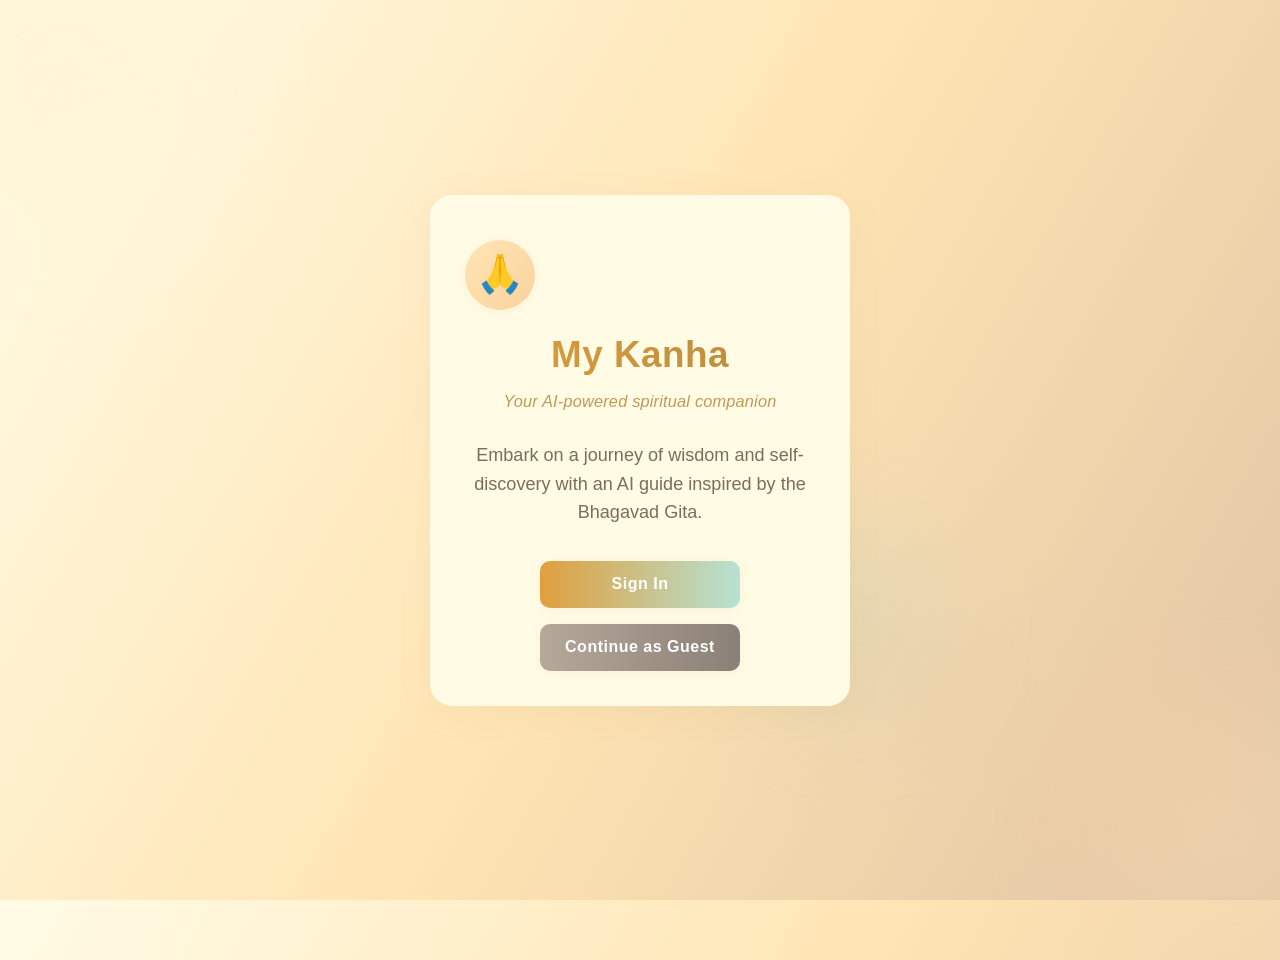
==== commit ab77e394: "fixed searxh verses and add default profile details, profile avtar." ====
--- a/web_app/index.html
+++ b/web_app/index.html
@@ -12,6 +12,7 @@
   <meta name="apple-mobile-web-app-status-bar-style" content="default">
   <meta name="apple-mobile-web-app-title" content="My Kanha">
   <link rel="apple-touch-icon" href="assets/images/icon-192.png">
+  <link rel="icon" type="image/png" href="assets/images/icon-192.png">
   <meta name="description" content="Your AI-powered spiritual companion inspired by the Bhagavad Gita">
   <style>
     body {
@@ -130,10 +131,9 @@
       100% { opacity: 1; transform: translateY(0) scale(1); }
     }
     .logo {
-      width: 85px;
-      height: 85px;
+      width: 70px;
+      height: 70px;
       margin-bottom: 1.1rem;
-      margin-inline: auto;
       border-radius: 50%;
       background: linear-gradient(135deg, #ffe5b4 0%, #f9d29d 100%);
       display: flex;
@@ -161,7 +161,7 @@
       -webkit-background-clip: text;
       -webkit-text-fill-color: transparent;
       background-clip: text;
-      
+      text-fill-color: transparent;
     }
     p {
       font-size: 1.13rem;
@@ -262,9 +262,7 @@
   <div class="background-blob blob2"></div>
   <div class="background-blob blob3"></div>
   <div class="container">
-<div class="logo">
-    <img src="assets/images/k.ico" alt="Krishna" class="auth-logo-img">
-</div>
+    <div class="logo"><span>🙏</span></div>
     <h1>My Kanha</h1>
     <div class="subtitle">Your AI-powered spiritual companion</div>
     <p>Embark on a journey of wisdom and self-discovery with an AI guide inspired by the Bhagavad Gita.</p>
--- a/web_app/assets/css/styles.css
+++ b/web_app/assets/css/styles.css
@@ -23,7 +23,7 @@
 /* RESET */
 *, *::before, *::after { box-sizing: border-box; margin: 0; padding: 0; }
 
-html { font-size: 14px; scroll-behavior: smooth; }
+html { font-size: 16px; scroll-behavior: smooth; }
 
 /* HIDE SCROLLBARS (while still allowing scroll) */
 * {
@@ -40,7 +40,7 @@
     background-attachment: fixed;
     color: var(--text-primary);
     min-height: 100vh;
-    line-height: 1.2;
+    line-height: 1.5;
     overflow-x: hidden;
     padding-bottom: calc(var(--bottom-nav-height) + var(--safe-area-bottom));
 }
@@ -58,71 +58,11 @@
     box-shadow: 0 2px 12px var(--shadow);
 }
 
-/* HEADER LOGO - Image and text side by side */
 .logo {
-    display: flex;
-    align-items: center;
-    gap: 0.5rem;
     font-size: 1.25rem;
     font-weight: 700;
     color: var(--primary);
     text-decoration: none;
-}
-
-.logo-text {
-    font-size: 1.25rem;
-    font-weight: 700;
-    color: var(--primary);
-}
-
-/* Logo image styling */
-.logo-img {
-    width: 35px;
-    height: 35px;
-    object-fit: contain;
-    display: block;
-}
-
-/* Dark mode adjustments */
-body.dark-mode .logo-text,
-html.dark-mode .logo-text {
-    color: #ffb74d;
-}
-
-body.dark-mode .logo-img,
-html.dark-mode .logo-img {
-    filter: brightness(1.2);
-}
-
-/* Mobile responsiveness */
-@media (max-width: 768px) {
-    .logo {
-        gap: 0.4rem;
-    }
-    
-    .logo-img {
-        width: 24px;
-        height: 24px;
-    }
-    
-    .logo-text {
-        font-size: 1.1rem;
-    }
-}
-
-@media (max-width: 480px) {
-    .logo {
-        gap: 0.3rem;
-    }
-    
-    .logo-img {
-        width: 20px;
-        height: 20px;
-    }
-    
-    .logo-text {
-        font-size: 19;
-    }
 }
 
 .nav { display: flex; gap: 0.5rem; }
@@ -291,7 +231,7 @@
     }
     
     .chat-header {
-        padding: 12px;
+        padding: 1rem;
         background: var(--surface);
         margin-bottom: 0;
     }
@@ -320,79 +260,27 @@
 .message { display: flex; gap: 0.75rem; margin-bottom: 1rem; animation: fadeIn 0.3s ease; }
 @keyframes fadeIn { from { opacity: 0; transform: translateY(8px); } to { opacity: 1; transform: translateY(0); } }
 
-/* Added at the end of the file in UTILITIES section */
-
-/* IMAGE STYLING */
-.logo-img, .auth-logo-img, .avatar-img {
-    object-fit: contain;
-    display: block;
-}
-
-
-/* Auth page logo image */
-.auth-logo-img {
-    width: 85px;
-    height: 85px;
-}
-
-/* Message avatar image */
-.avatar-img {
-    width: 40px;
-    height: 34px;
-}
-
-/* Dark mode adjustments for images */
-body.dark-mode .logo-img,
-html.dark-mode .logo-img {
-    filter: brightness(1.2);
-}
-
-@media (max-width: 480px) {
-    .message-avatar {
-        width: 28px;
-        height: 28px;
-    }
-    
-    .logo-img {
-        width: 30px;
-        height: 30px;
-        margin-right: 6px;
-    }
-    
-    .auth-logo-img {
-        width: 36px;
-        height: 36px;
-    }
-    
-    .avatar-img {
-        width: 31px;
-        height: 28px;
-    }
-}
-
-/* Updated message-avatar to contain images */
 .message-avatar {
-    width: 40px;
-    height: 40px;
+    width: 36px;
+    height: 36px;
     border-radius: 50%;
     background: linear-gradient(135deg, #ffe5b4, #f9d29d);
     display: flex;
     align-items: center;
     justify-content: center;
-    font-size: 0.5rem;
+    font-size: 1rem;
     flex-shrink: 0;
-    overflow: hidden; /* Added to contain the image */
-  }
+}
 
 .message-content {
     max-width: 80%;
-    padding: 0.7rem 0.2rem;
+    padding: 0.75rem 1rem;
     border-radius: 16px;
     background: rgba(255, 255, 255, 0.95);
     box-shadow: 0 2px 8px rgba(0, 0, 0, 0.06);
 }
 
-.message-text { color: var(--text-primary); line-height: 1.4; word-wrap: break-word;  }
+.message-text { color: var(--text-primary); line-height: 1.5; word-wrap: break-word;  }
 .message-time { font-size: 0.7rem; color: var(--text-muted); margin-top: 0.3rem; text-align: right; }
 
 .user-message { flex-direction: row-reverse; }
@@ -635,9 +523,9 @@
 
 /* RESPONSIVE */
 @media (max-width: 480px) {
-    .chat-window { max-height: calc(105dvh - 280px); min-height: 250px; }
+    .chat-window { max-height: calc(100dvh - 280px); min-height: 250px; }
     .message-content { max-width: 85%; }
-    .message-avatar { width: 32px; height: 32px; font-size: 0.8rem; }
+    .message-avatar { width: 28px; height: 28px; font-size: 0.8rem; }
     .message { gap: 0.5rem; }
     h2 { font-size: 1.2rem; }
 }
@@ -650,6 +538,398 @@
 @media print {
     .bottom-nav, .header { display: none !important; }
     body { padding: 0 !important; background: #fff !important; }
+}
+
+/* PROFILE SECTION STYLES */
+.profile-section {
+	margin-bottom: 2rem;
+}
+
+.profile-container {
+	background: var(--surface);
+	border-radius: 12px;
+	padding: 2rem;
+	box-shadow: 0 2px 8px rgba(0, 0, 0, 0.1);
+}
+
+.profile-header {
+	display: flex;
+	align-items: center;
+	gap: 1.5rem;
+	margin-bottom: 2rem;
+	padding-bottom: 1.5rem;
+	border-bottom: 1px solid var(--border);
+}
+
+.profile-avatar {
+	width: 80px;
+	height: 80px;
+	border-radius: 50%;
+	object-fit: cover;
+	border: 3px solid var(--primary);
+}
+
+.profile-info h3 {
+	margin: 0;
+	font-size: 1.3rem;
+	color: var(--text-primary);
+}
+
+.profile-email,
+.profile-phone {
+	margin: 0.3rem 0 0 0;
+	color: var(--text-secondary);
+	font-size: 0.9rem;
+}
+
+.profile-details {
+	margin-bottom: 2rem;
+}
+
+.detail-item {
+	display: flex;
+	justify-content: space-between;
+	padding: 0.8rem 0;
+	border-bottom: 1px solid var(--border);
+}
+
+.detail-label {
+	font-weight: 600;
+	color: var(--text-primary);
+}
+
+.detail-value {
+	color: var(--text-secondary);
+}
+
+.profile-actions {
+	display: flex;
+	gap: 1rem;
+	flex-wrap: wrap;
+}
+
+.edit-btn,
+.logout-btn {
+	flex: 1;
+	min-width: 140px;
+	padding: 0.8rem 1.5rem;
+	border: none;
+	border-radius: 8px;
+	font-size: 1rem;
+	font-weight: 600;
+	cursor: pointer;
+	transition: all 0.3s ease;
+}
+
+.edit-btn {
+	background-color: var(--primary);
+	color: white;
+}
+
+.edit-btn:hover {
+	opacity: 0.9;
+	transform: translateY(-2px);
+}
+
+.logout-btn {
+	background-color: #dc3545;
+	color: white;
+}
+
+.logout-btn:hover {
+	opacity: 0.9;
+	transform: translateY(-2px);
+}
+
+/* MODAL STYLES */
+.modal {
+	display: none;
+	position: fixed;
+	top: 0;
+	left: 0;
+	right: 0;
+	bottom: 0;
+	z-index: 2000;
+	overflow-y: auto;
+}
+
+.modal.active {
+	display: flex;
+	align-items: center;
+	justify-content: center;
+}
+
+.modal-overlay {
+	position: fixed;
+	top: 0;
+	left: 0;
+	right: 0;
+	bottom: 0;
+	background: rgba(0, 0, 0, 0.5);
+	cursor: pointer;
+	animation: fadeIn 0.3s ease;
+}
+
+.modal-content {
+	position: relative;
+	background: var(--surface);
+	border-radius: 16px;
+	width: 90%;
+	max-width: 500px;
+	max-height: 85vh;
+	overflow-y: auto;
+	box-shadow: 0 10px 40px rgba(0, 0, 0, 0.2);
+	animation: slideUp 0.3s ease;
+}
+
+.modal-header {
+	display: flex;
+	justify-content: space-between;
+	align-items: center;
+	padding: 1.5rem;
+	border-bottom: 1px solid var(--border);
+	position: sticky;
+	top: 0;
+	background: var(--surface);
+	z-index: 1;
+}
+
+.modal-header h2 {
+	margin: 0;
+	font-size: 1.5rem;
+	color: var(--primary);
+}
+
+.modal-close {
+	background: none;
+	border: none;
+	font-size: 2rem;
+	cursor: pointer;
+	color: var(--text-secondary);
+	transition: var(--transition);
+	padding: 0;
+	width: 44px;
+	height: 44px;
+	display: flex;
+	align-items: center;
+	justify-content: center;
+	border-radius: 8px;
+}
+
+.modal-close:hover {
+	color: var(--primary);
+	background: rgba(224, 159, 62, 0.1);
+}
+
+.modal-body {
+	padding: 2rem 1.5rem;
+}
+
+.modal-profile-section {
+	text-align: center;
+	margin-bottom: 2rem;
+	padding-bottom: 2rem;
+	border-bottom: 1px solid var(--border);
+}
+
+.modal-avatar-container {
+	margin-bottom: 1rem;
+}
+
+.modal-avatar {
+	width: 120px;
+	height: 120px;
+	border-radius: 50%;
+	object-fit: cover;
+	border: 4px solid var(--primary);
+	box-shadow: 0 4px 12px var(--shadow);
+}
+
+.modal-profile-section h3 {
+	font-size: 1.5rem;
+	color: var(--text-primary);
+	margin: 0.5rem 0 0 0;
+}
+
+.modal-subtitle {
+	color: var(--text-secondary);
+	font-size: 1rem;
+}
+
+.modal-details {
+	margin-bottom: 1.5rem;
+}
+
+.modal-detail-row {
+	display: flex;
+	justify-content: space-between;
+	align-items: center;
+	padding: 1rem;
+	background: rgba(224, 159, 62, 0.05);
+	border-radius: 8px;
+	margin-bottom: 0.75rem;
+}
+
+.modal-detail-label {
+	font-weight: 600;
+	color: var(--text-primary);
+	font-size: 0.95rem;
+}
+
+.modal-detail-value {
+	color: var(--text-secondary);
+	text-align: right;
+	word-break: break-word;
+	max-width: 50%;
+}
+
+.status-active {
+	color: #27ae60 !important;
+	font-weight: 600;
+}
+
+.modal-footer {
+	display: flex;
+	gap: 1rem;
+	padding: 1.5rem;
+	border-top: 1px solid var(--border);
+	position: sticky;
+	bottom: 0;
+	background: var(--surface);
+	z-index: 1;
+}
+
+.modal-btn-primary,
+.modal-btn-secondary {
+	flex: 1;
+	padding: 0.875rem 1.5rem;
+	border: none;
+	border-radius: 8px;
+	font-size: 1rem;
+	font-weight: 600;
+	cursor: pointer;
+	transition: var(--transition);
+	min-height: 44px;
+}
+
+.modal-btn-primary {
+	background: var(--primary);
+	color: white;
+}
+
+.modal-btn-primary:hover {
+	opacity: 0.9;
+	transform: translateY(-2px);
+}
+
+.modal-btn-secondary {
+	background: transparent;
+	border: 1.5px solid var(--border);
+	color: var(--text-secondary);
+}
+
+.modal-btn-secondary:hover {
+	border-color: var(--primary);
+	color: var(--primary);
+}
+
+@media (max-width: 600px) {
+	.modal-content {
+		width: 95%;
+		border-radius: 12px;
+	}
+	
+	.modal-header {
+		padding: 1.2rem;
+	}
+	
+	.modal-header h2 {
+		font-size: 1.3rem;
+	}
+	
+	.modal-body {
+		padding: 1.5rem 1rem;
+	}
+	
+	.modal-avatar {
+		width: 100px;
+		height: 100px;
+	}
+	
+	.modal-detail-row {
+		flex-direction: column;
+		align-items: flex-start;
+		gap: 0.5rem;
+	}
+	
+	.modal-detail-value {
+		max-width: 100%;
+		text-align: left;
+	}
+	
+	.modal-footer {
+		flex-direction: column;
+		padding: 1rem;
+	}
+	
+	.modal-btn-primary,
+	.modal-btn-secondary {
+		width: 100%;
+	}
+}
+
+/* DARK MODE MODAL */
+body.dark-mode .modal-content,
+html.dark-mode .modal-content {
+	background: rgba(26, 26, 50, 0.95) !important;
+	border: 1px solid rgba(255, 183, 77, 0.1);
+}
+
+body.dark-mode .modal-header, body.dark-mode .modal-footer,
+html.dark-mode .modal-header, html.dark-mode .modal-footer {
+	border-color: rgba(255, 183, 77, 0.2) !important;
+}
+
+body.dark-mode .modal-header h2,
+html.dark-mode .modal-header h2 {
+	color: #ffb74d !important;
+}
+
+body.dark-mode .modal-close,
+html.dark-mode .modal-close {
+	color: #b0b0b0 !important;
+}
+
+body.dark-mode .modal-close:hover,
+html.dark-mode .modal-close:hover {
+	color: #ffb74d !important;
+	background: rgba(255, 183, 77, 0.1) !important;
+}
+
+body.dark-mode .modal-detail-row,
+html.dark-mode .modal-detail-row {
+	background: rgba(255, 183, 77, 0.05) !important;
+}
+
+body.dark-mode .modal-detail-label,
+html.dark-mode .modal-detail-label {
+	color: #e0e0e0 !important;
+}
+
+body.dark-mode .modal-detail-value,
+html.dark-mode .modal-detail-value {
+	color: #b0b0b0 !important;
+}
+
+body.dark-mode .modal-btn-secondary,
+html.dark-mode .modal-btn-secondary {
+	border-color: rgba(255, 183, 77, 0.2) !important;
+}
+
+body.dark-mode .modal-btn-secondary:hover,
+html.dark-mode .modal-btn-secondary:hover {
+	border-color: #ffb74d !important;
+	color: #ffb74d !important;
 }
 
 /* UTILITIES */
